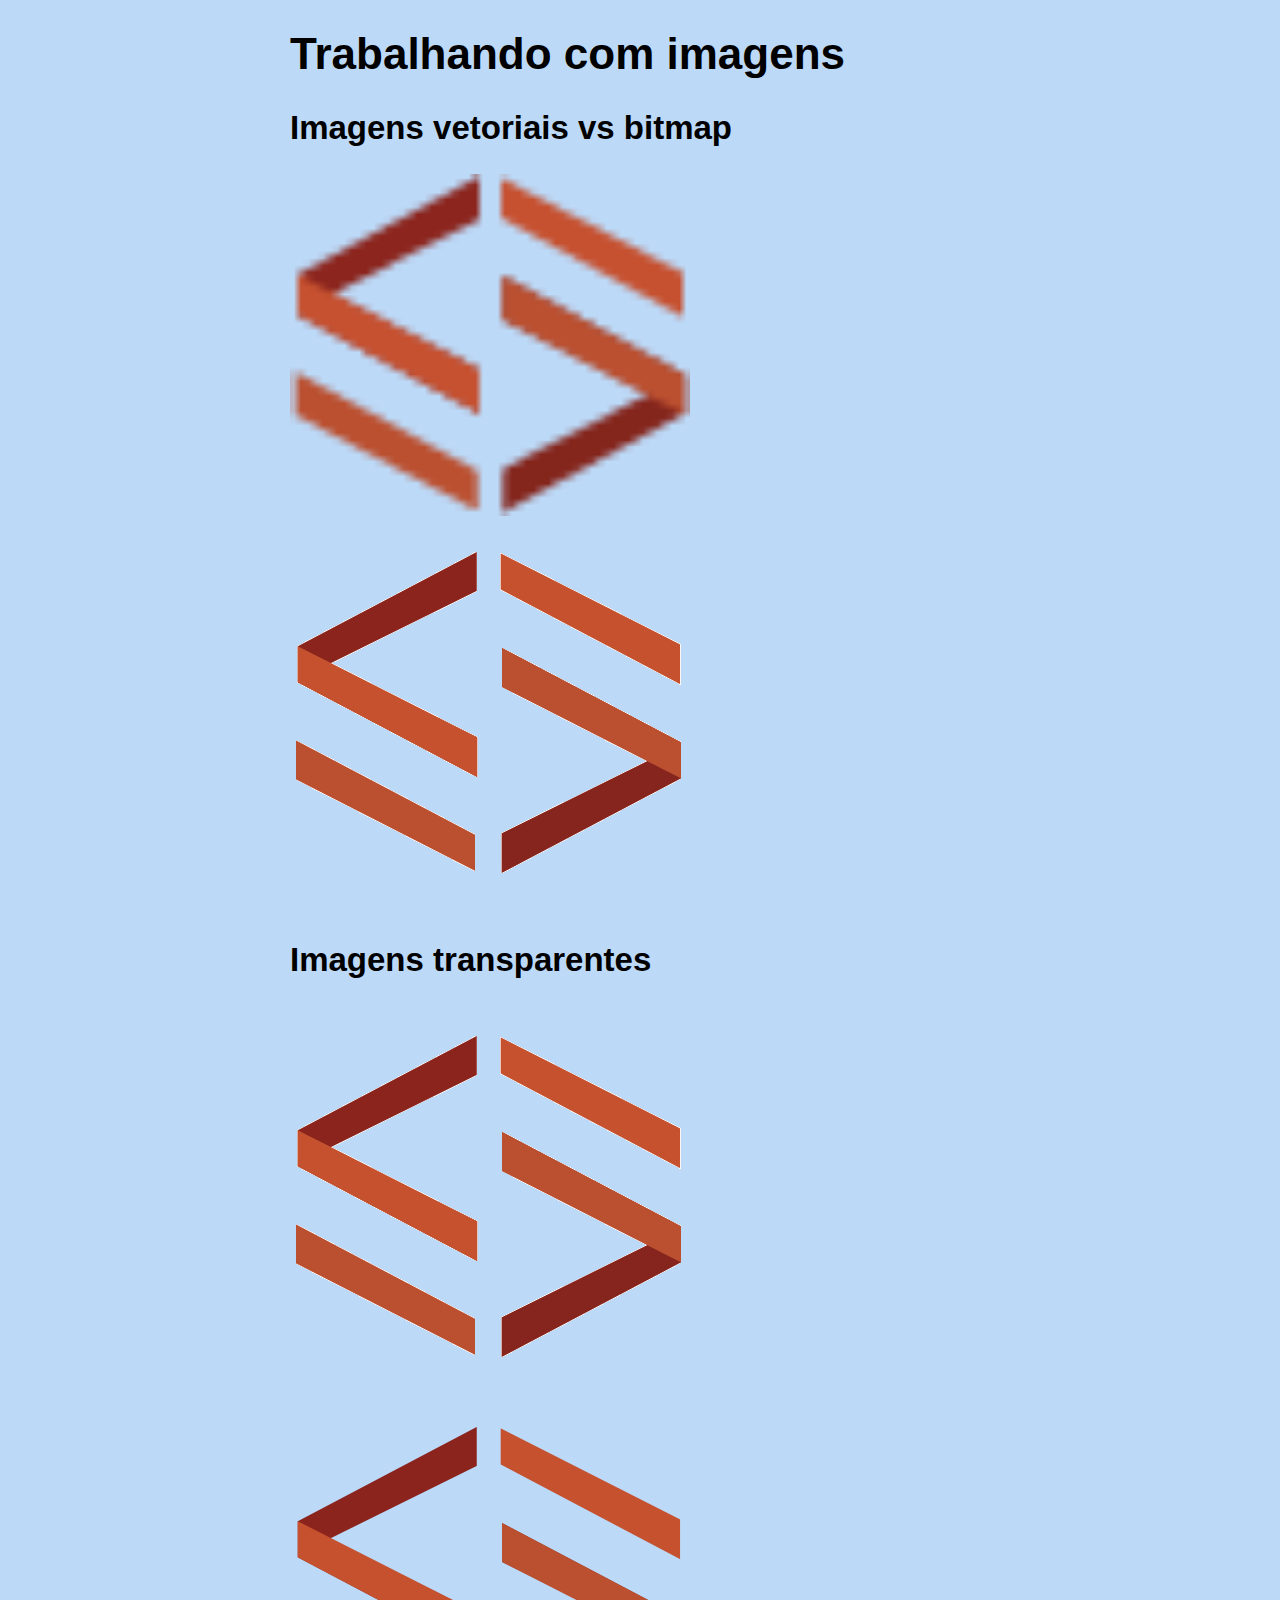
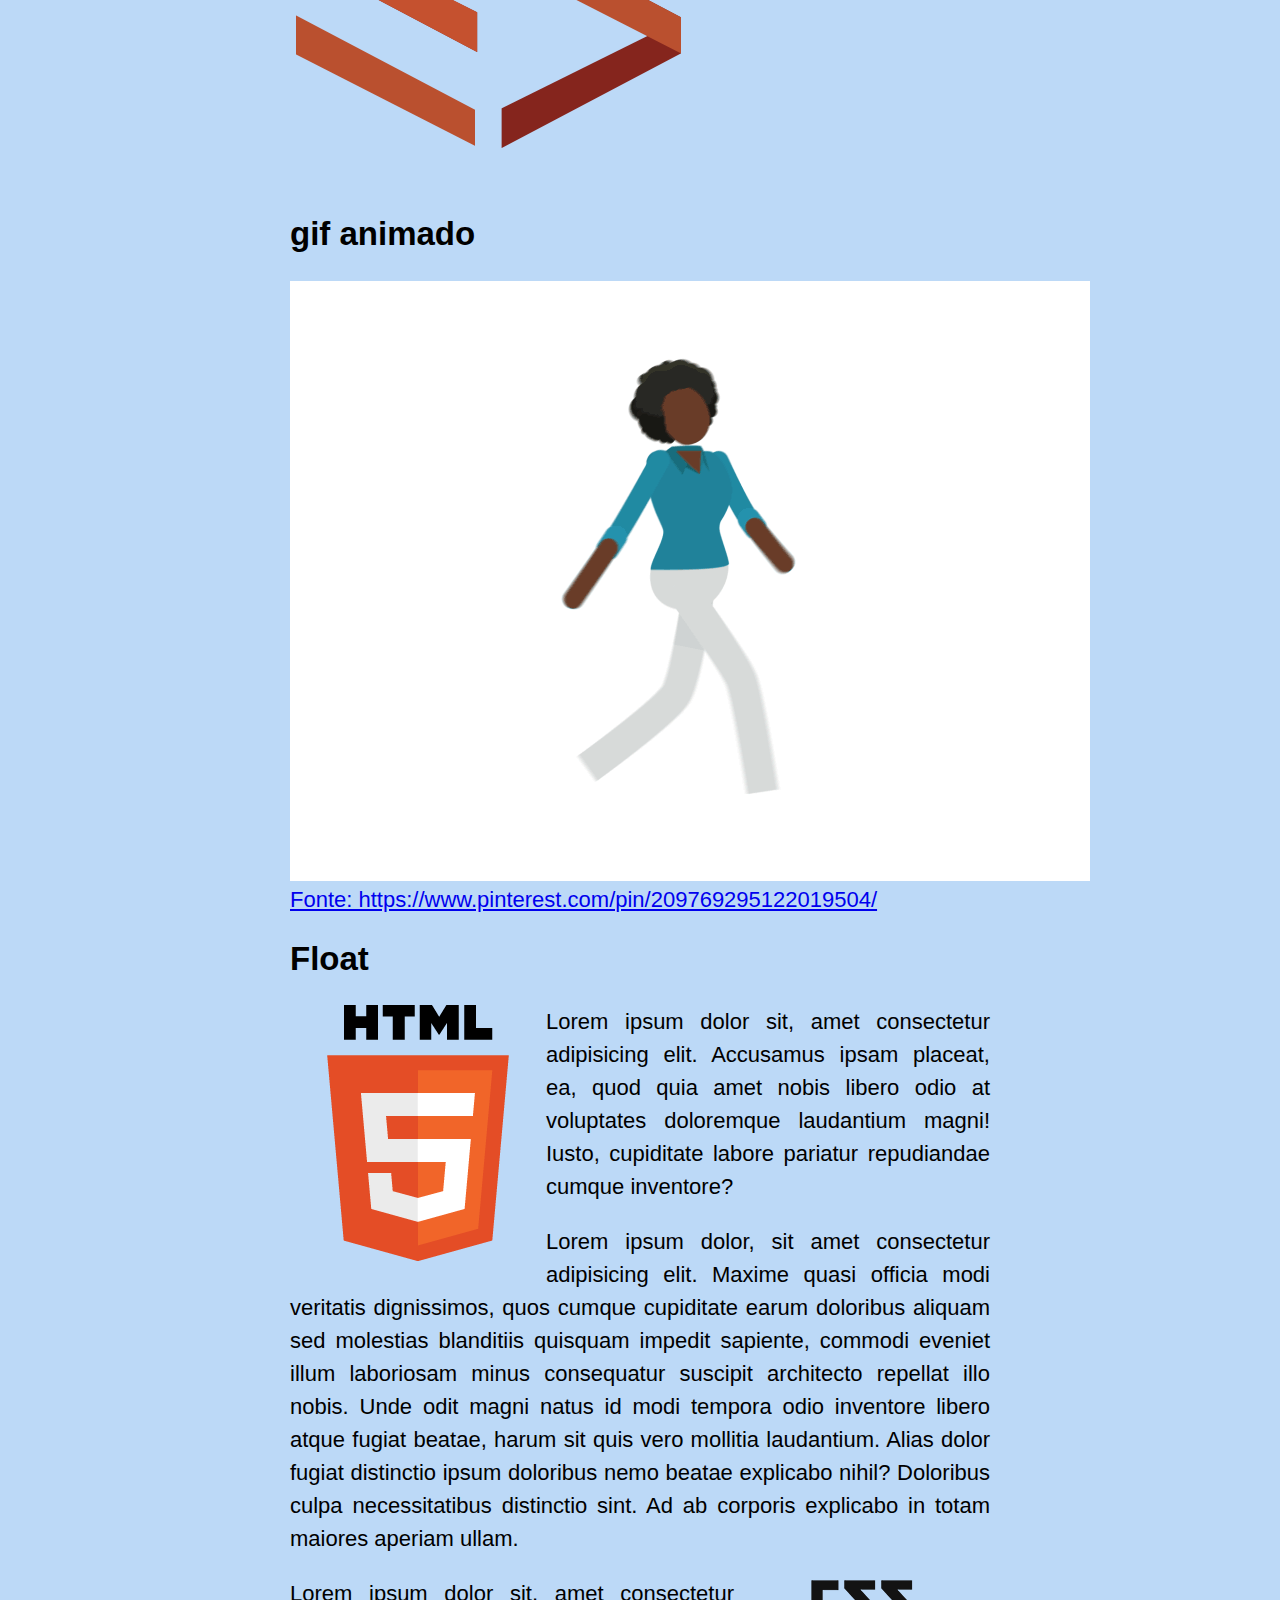
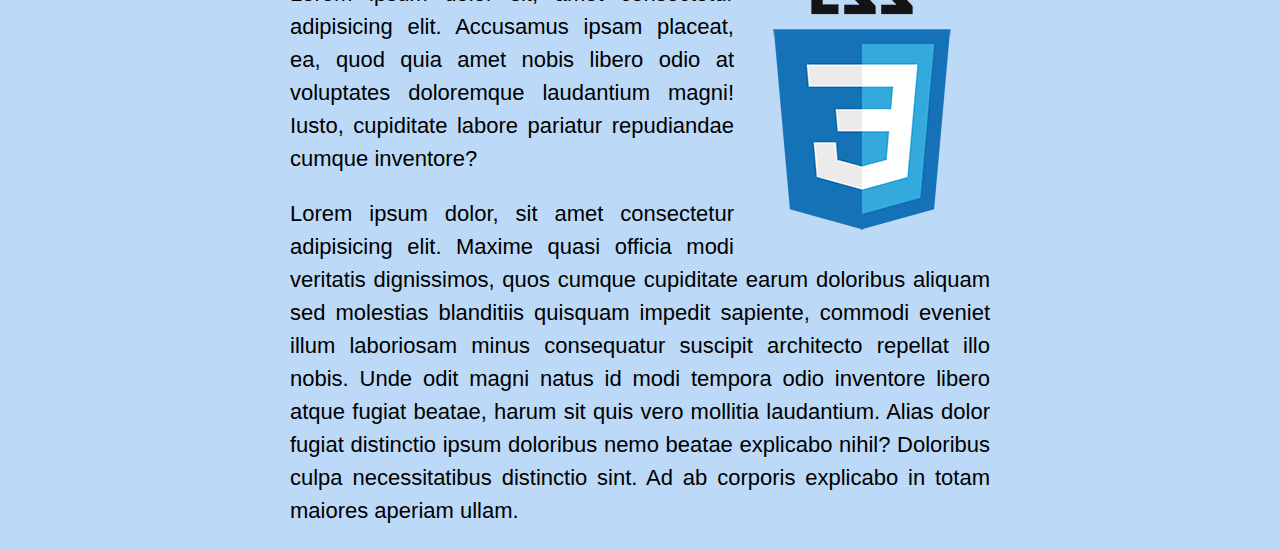
==== Introducao/introducao.html @ 9ced5c25 "trabalhando com Imagens" ====
<!DOCTYPE html>
<html lang="en">

<head>
    <meta charset="UTF-8">

    <title>Trabalhando com imagens</title>

    <style>
        body {
            background-color: rgb(188, 217, 247);
            font-size: 22px;
            font-family: sans-serif;
            width: 700px;
            margin: auto;

            background-image: url(imagens/bg.jpg);
            background-repeat: no-repeat;
            background-attachment: fixed;
            background-size: cover;
            background-position: right bottom;
        }

        p {
            line-height: 1.5;
            text-align: justify;
        }

        .img-logo {
            width: 400px;
        }

        .img-html {
            float: left;
        }

        .img-css {
            float: right;
        }
    </style>
</head>

<body>

    <h1>Trabalhando com imagens</h1>

    <h2>Imagens vetoriais vs bitmap</h2>

    <img src="Introducao.Imagens/logo_ser-frontend-ico.png" class="img-logo" alt="logotipo serfrontend">
    <br>
    <img src="Introducao.Imagens/logo_ser-frontend-ico-transparente.gif" class="img-logo" alt="logotipo serfrontend">

    <h2>Imagens transparentes</h2>

    <img src="Introducao.Imagens/logo_ser-frontend-ico-transparente.gif" alt="">
    <br>
    <img src="Introducao.Imagens/logo_ser-frontend-ico-transparente.png" alt="">

    <h2>gif animado</h2>
    <img src="Introducao.Imagens/walk.gif" alt="animação mulher andando">
    <a href="https://www.pinterest.com/pin/209769295122019504/">Fonte:
        https://www.pinterest.com/pin/209769295122019504/</a>

    <h2>Float</h2>

    <img src="Introducao.Imagens/html5.png" alt="logotipo HTML5" class="img-html">
    <p>Lorem ipsum dolor sit, amet consectetur adipisicing elit. Accusamus ipsam placeat, ea, quod quia amet nobis
        libero odio at voluptates doloremque laudantium magni! Iusto, cupiditate labore pariatur repudiandae cumque
        inventore?</p>
    <p>Lorem ipsum dolor, sit amet consectetur adipisicing elit. Maxime quasi officia modi veritatis dignissimos, quos
        cumque cupiditate earum doloribus aliquam sed molestias blanditiis quisquam impedit sapiente, commodi eveniet
        illum laboriosam minus consequatur suscipit architecto repellat illo nobis. Unde odit magni natus id modi
        tempora odio inventore libero atque fugiat beatae, harum sit quis vero mollitia laudantium. Alias dolor fugiat
        distinctio ipsum doloribus nemo beatae explicabo nihil? Doloribus culpa necessitatibus distinctio sint. Ad ab
        corporis explicabo in totam maiores aperiam ullam.</p>
    <img src="Introducao.Imagens/css3.png" alt="logotipo CSS3" class="img-css">
    <p>Lorem ipsum dolor sit, amet consectetur adipisicing elit. Accusamus ipsam placeat, ea, quod quia amet nobis
        libero odio at voluptates doloremque laudantium magni! Iusto, cupiditate labore pariatur repudiandae cumque
        inventore?</p>
    <p>Lorem ipsum dolor, sit amet consectetur adipisicing elit. Maxime quasi officia modi veritatis dignissimos, quos
        cumque cupiditate earum doloribus aliquam sed molestias blanditiis quisquam impedit sapiente, commodi eveniet
        illum laboriosam minus consequatur suscipit architecto repellat illo nobis. Unde odit magni natus id modi
        tempora odio inventore libero atque fugiat beatae, harum sit quis vero mollitia laudantium. Alias dolor fugiat
        distinctio ipsum doloribus nemo beatae explicabo nihil? Doloribus culpa necessitatibus distinctio sint. Ad ab
        corporis explicabo in totam maiores aperiam ullam.</p>


</body>

</html>
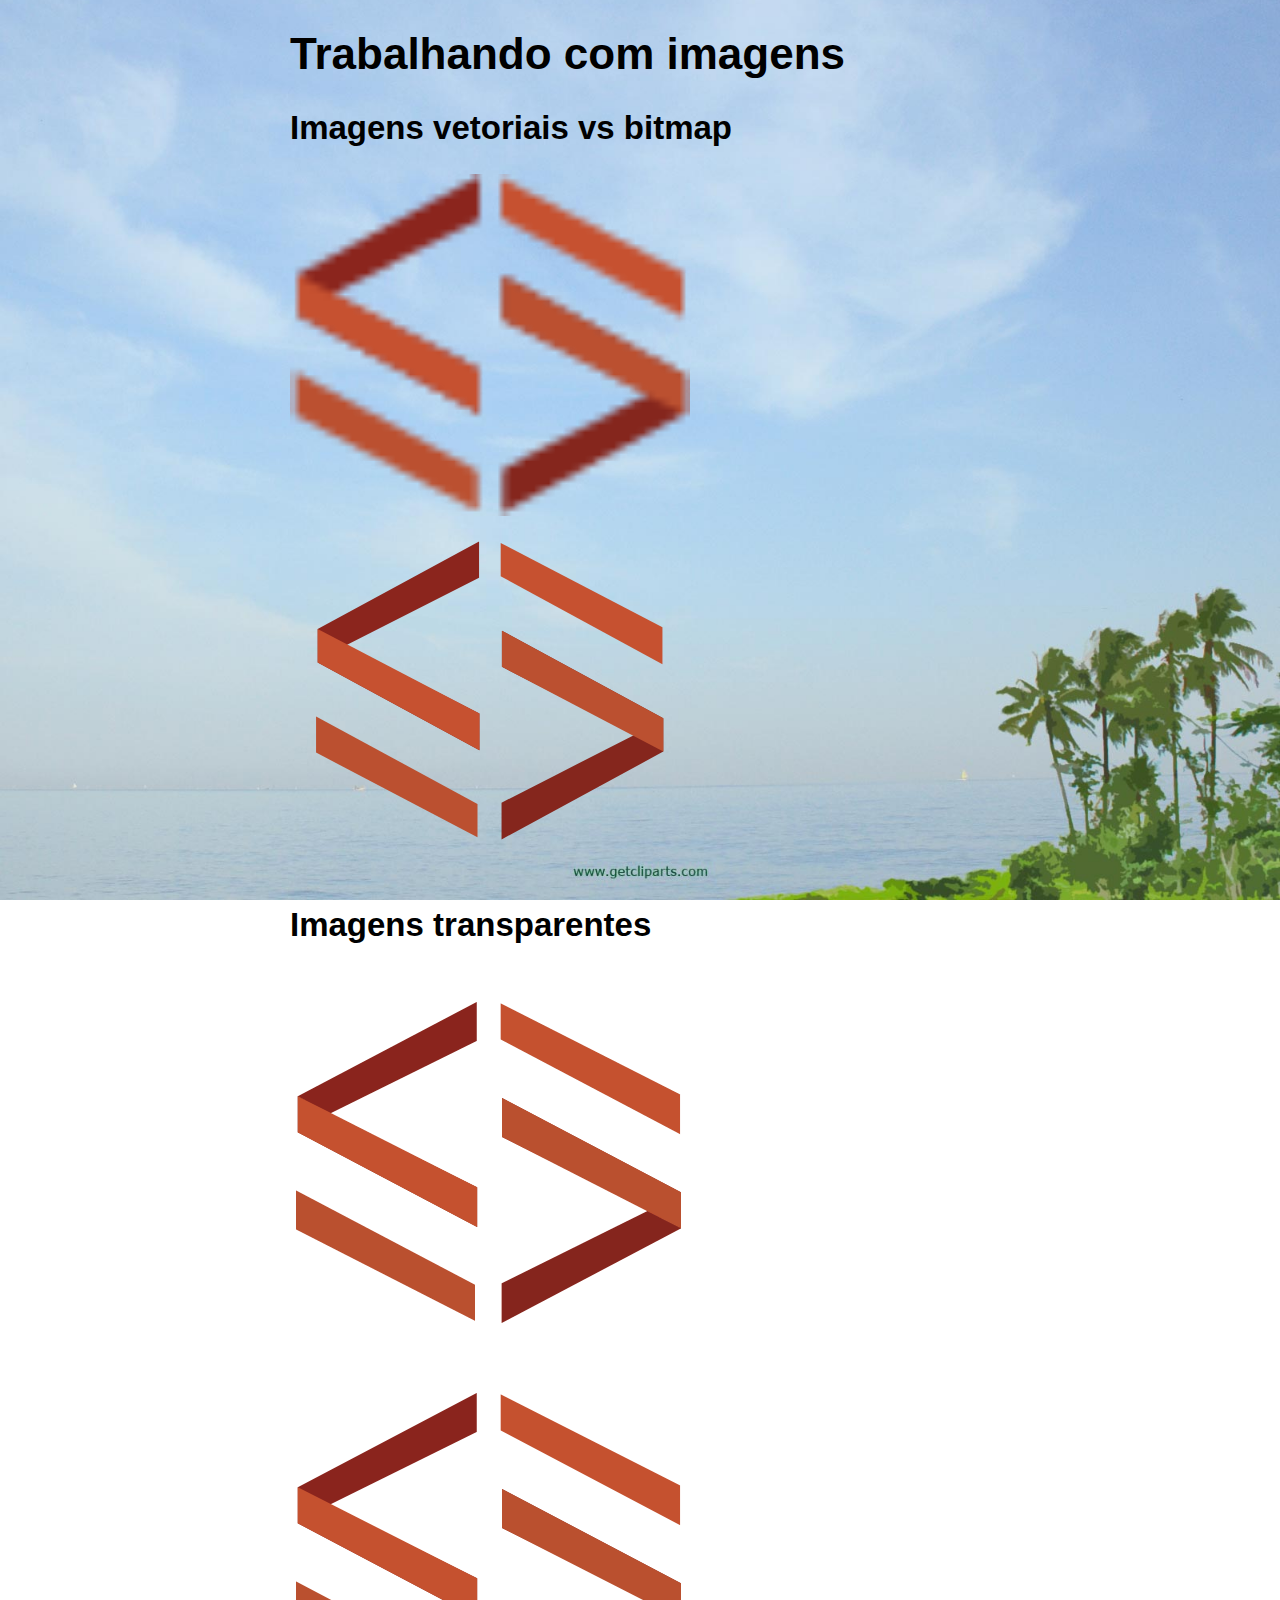
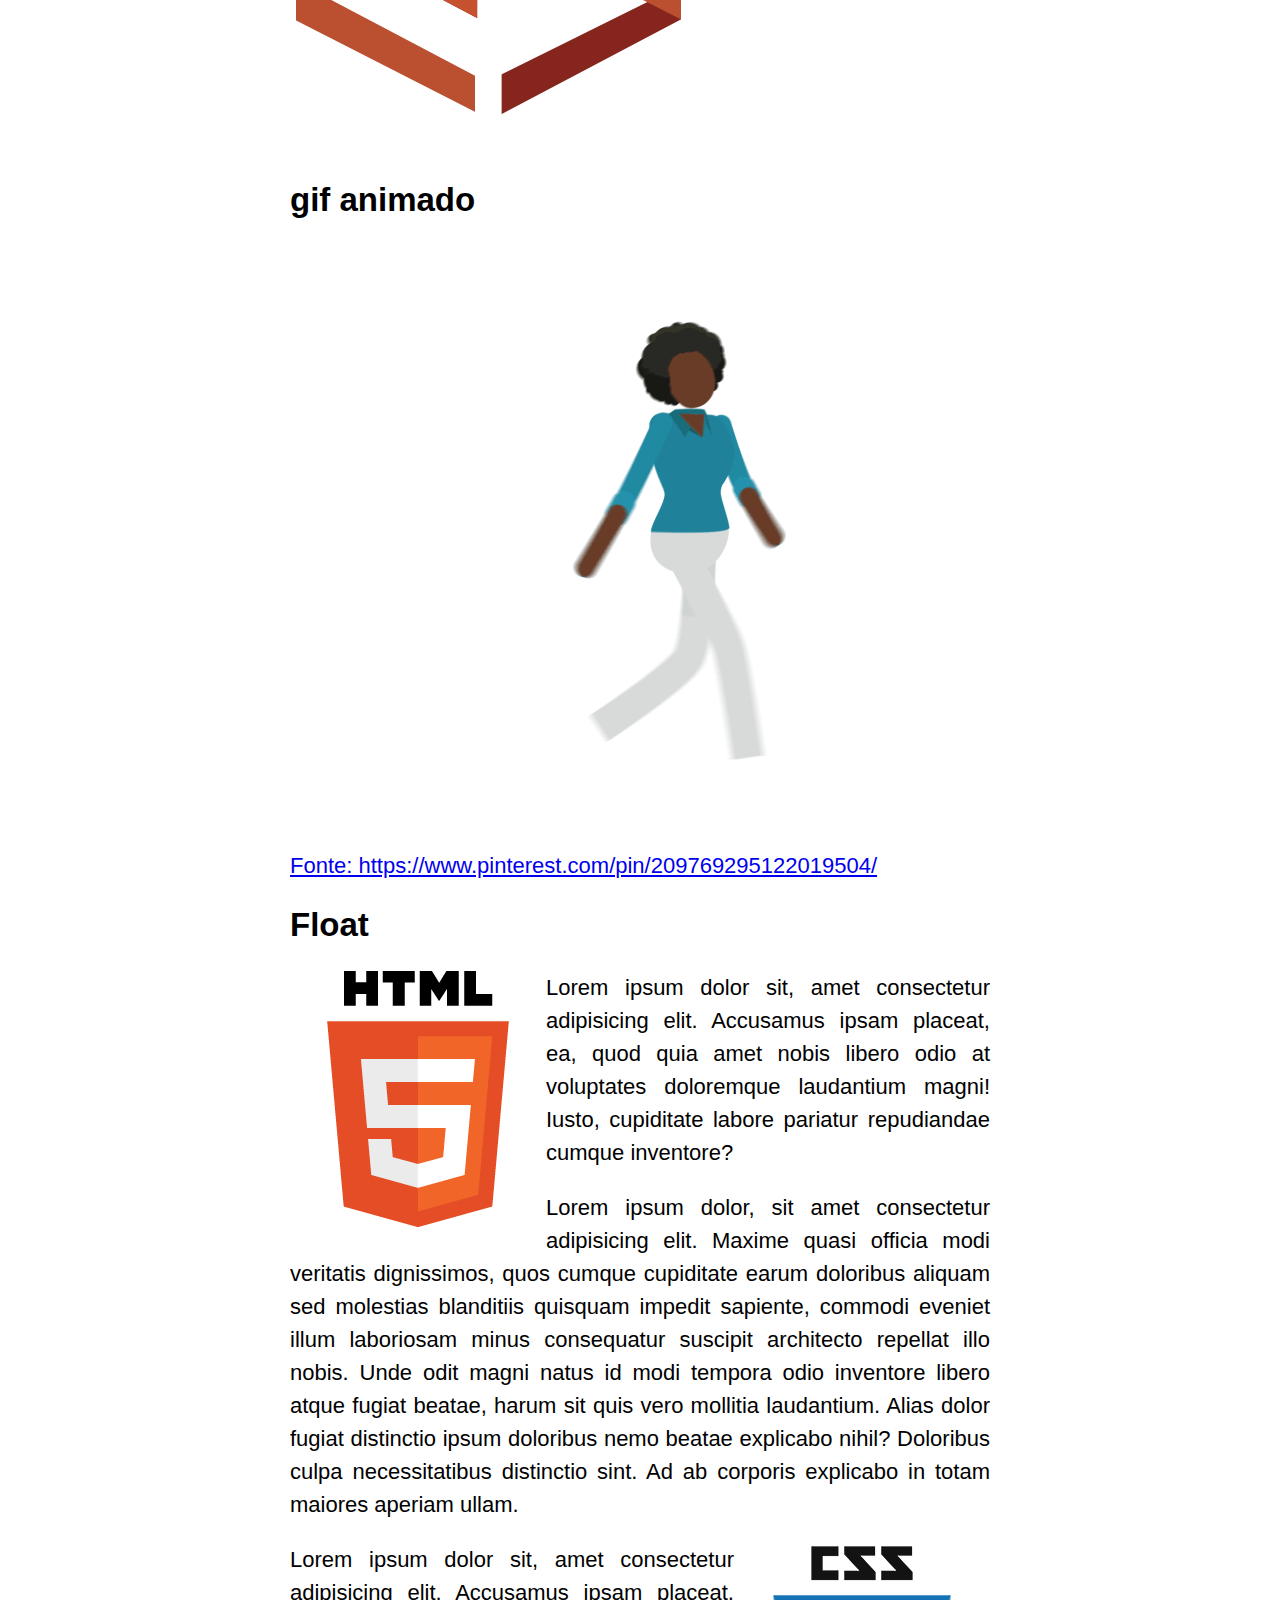
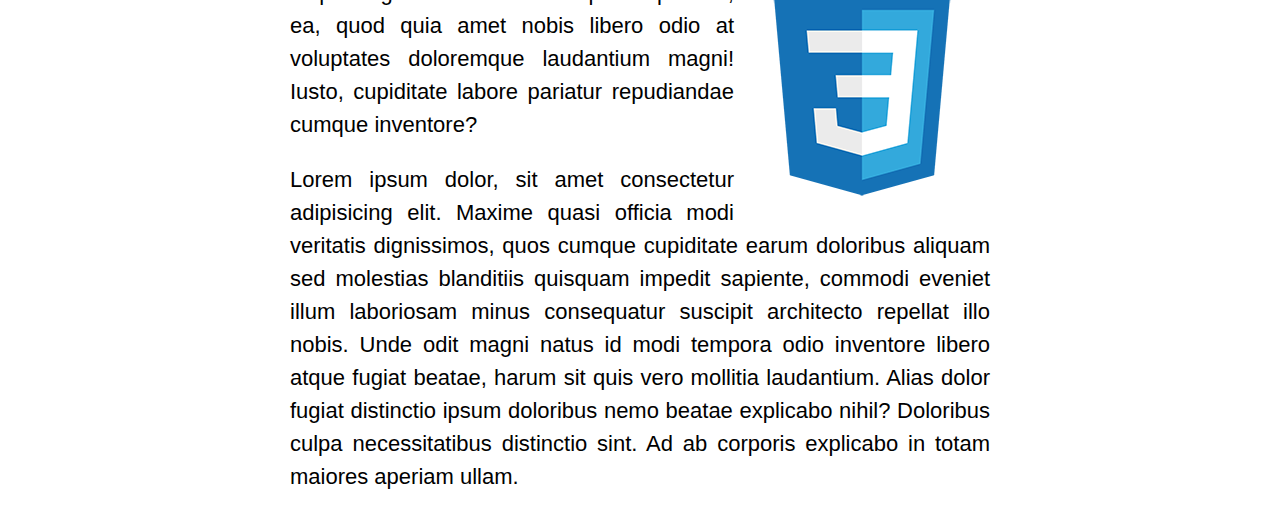
==== commit 7f14a2e1: "alteração imagens" ====
--- a/Introducao/introducao.html
+++ b/Introducao/introducao.html
@@ -8,13 +8,13 @@
 
     <style>
         body {
-            background-color: rgb(188, 217, 247);
+           
             font-size: 22px;
             font-family: sans-serif;
             width: 700px;
             margin: auto;
 
-            background-image: url(imagens/bg.jpg);
+            background-image: url(Introducao.Imagens/bg.jpg);
             background-repeat: no-repeat;
             background-attachment: fixed;
             background-size: cover;
@@ -48,7 +48,7 @@
 
     <img src="Introducao.Imagens/logo_ser-frontend-ico.png" class="img-logo" alt="logotipo serfrontend">
     <br>
-    <img src="Introducao.Imagens/logo_ser-frontend-ico-transparente.gif" class="img-logo" alt="logotipo serfrontend">
+    <img src="Introducao.Imagens/logo_ser-frontend-ico.svg" class="img-logo" alt="logotipo serfrontend">
 
     <h2>Imagens transparentes</h2>
 
